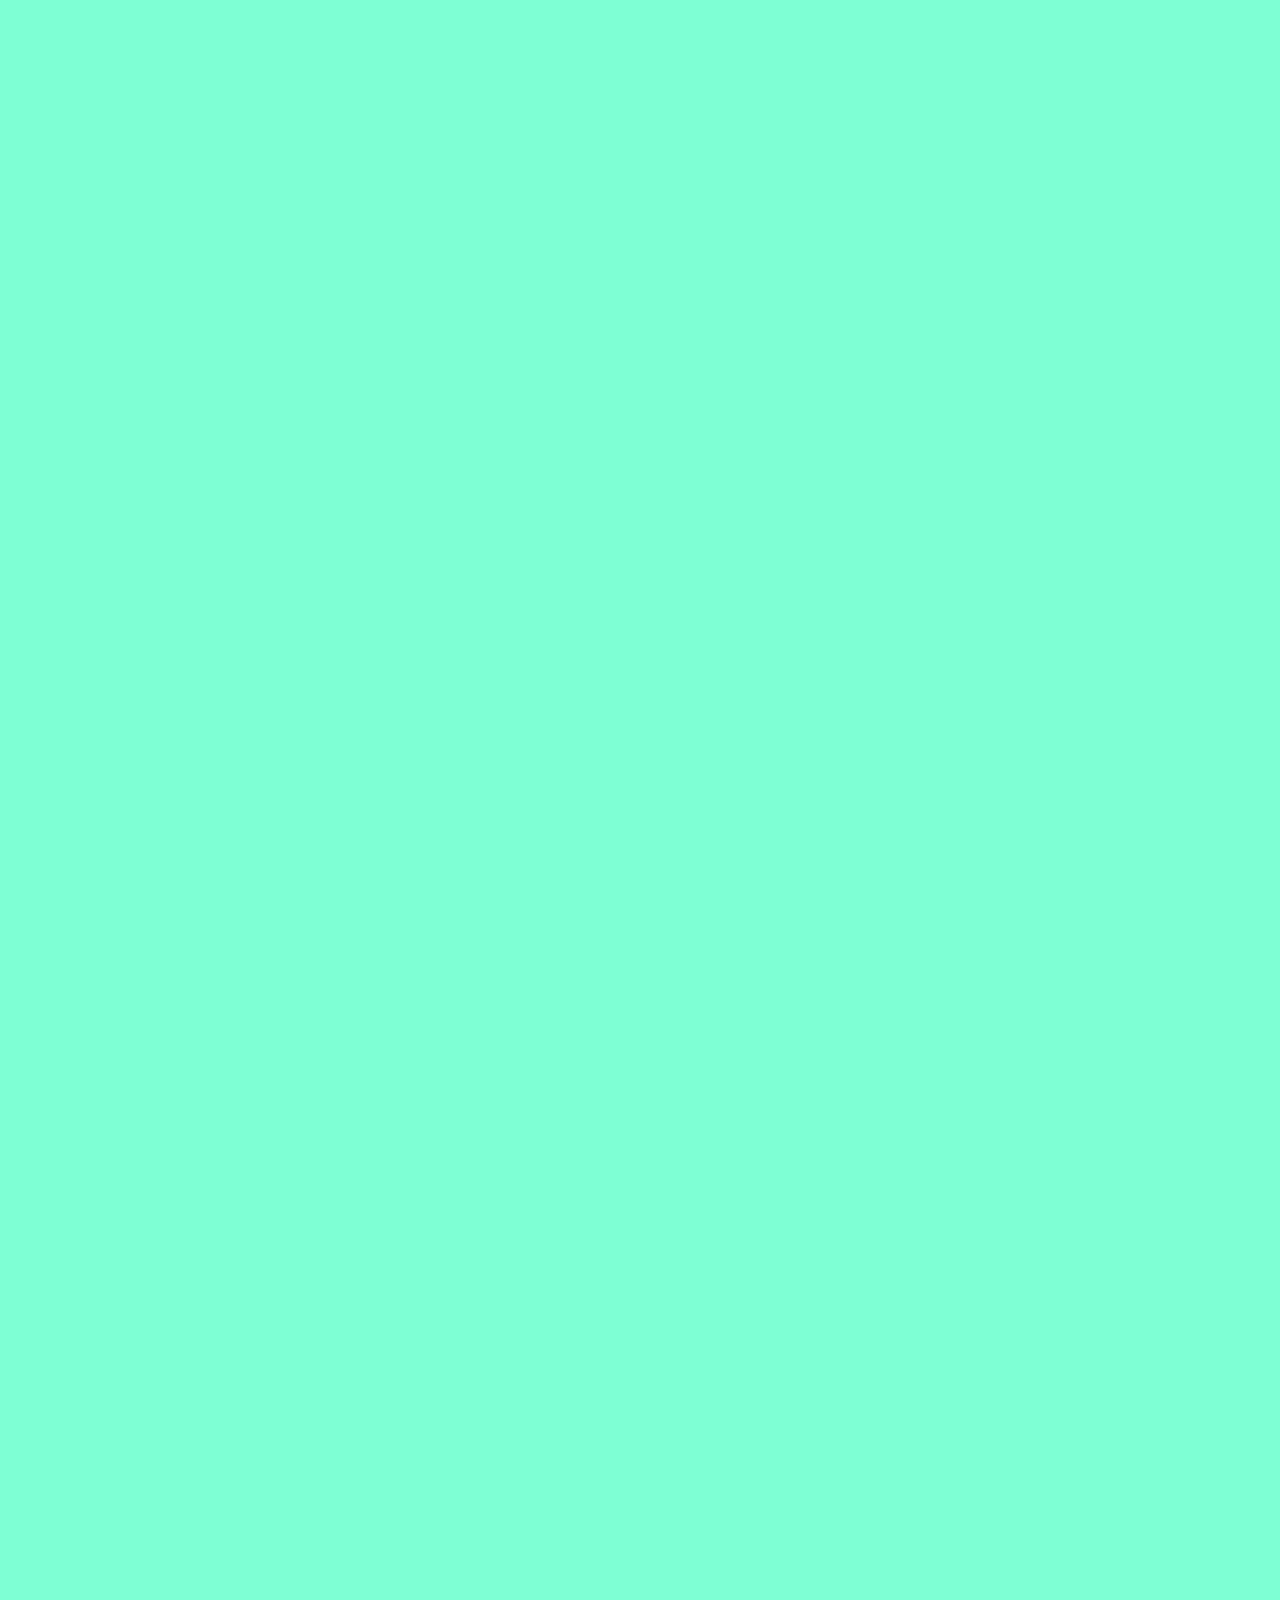
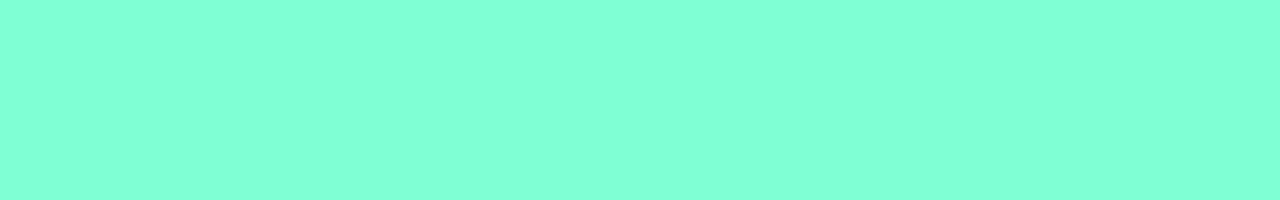
==== index.html @ 27e07834 "Añadido todos los archivos actuales" ====
<!DOCTYPE html>
<html lang="es">

    <head>
        <meta charset="UTF-8">
        <meta name="viewport" content="width=device-width, initial-scale=1.0">
        <link rel="stylesheet" href="CSS/estilos_inicio.css">
        <link rel="stylesheet" href="https://cdnjs.cloudflare.com/ajax/libs/font-awesome/6.6.0/css/all.min.css">
        <title>Proyecto</title>
    </head>

    <body>
        <nav>
            <div class="nav1">

            </div>
            <div class="nav2">

            </div>
            <div class="nav3">

            </div>
        </nav>
        <div class="secciones">
            <div class="seccionesh">
                <div id="seccion_inicio">

                </div>

                <div id="seccion_funciones">

                </div>
            </div>
            
            <div class="seccionesh">
                <div id="seccion_descargas">

                </div>
                
                <div id="seccion_comentarios">
                    
                </div>
            </div>
        </div>
            
    </body>
</html>
---- CSS/estilos_inicio.css ----
* {
    margin: 0;
    font-family: Montserrat;
}

@font-face {
    font-family: Montserrat;
    src: url(font/Montserrat.ttf);
}

body {
    display: flex;
    align-items: center;
    justify-content: center;
   
}

nav {
    height: 15vh;
    width: 100vw;
    background-color: black;
    color: aliceblue;
    display: flex;
    flex-direction: row;
}

.nav1 {
    height: 15vh;
    width: 33vw;
    background-color: cornflowerblue;
}

.nav2 {
    height: 15vh;
    width: 34vw;
}

.nav3 {
    height: 15vh;
    width: 33vw;
    background-color: bisque;
}

.secciones {
    display: flex;
    flex-direction: column;
    height: 200vh;
    width: 200vw;
    background-color: aquamarine;
}

.seccionesh {
    display: flex;
    flex-direction: row;
    height: 100vh;
    width: 200vw;
}
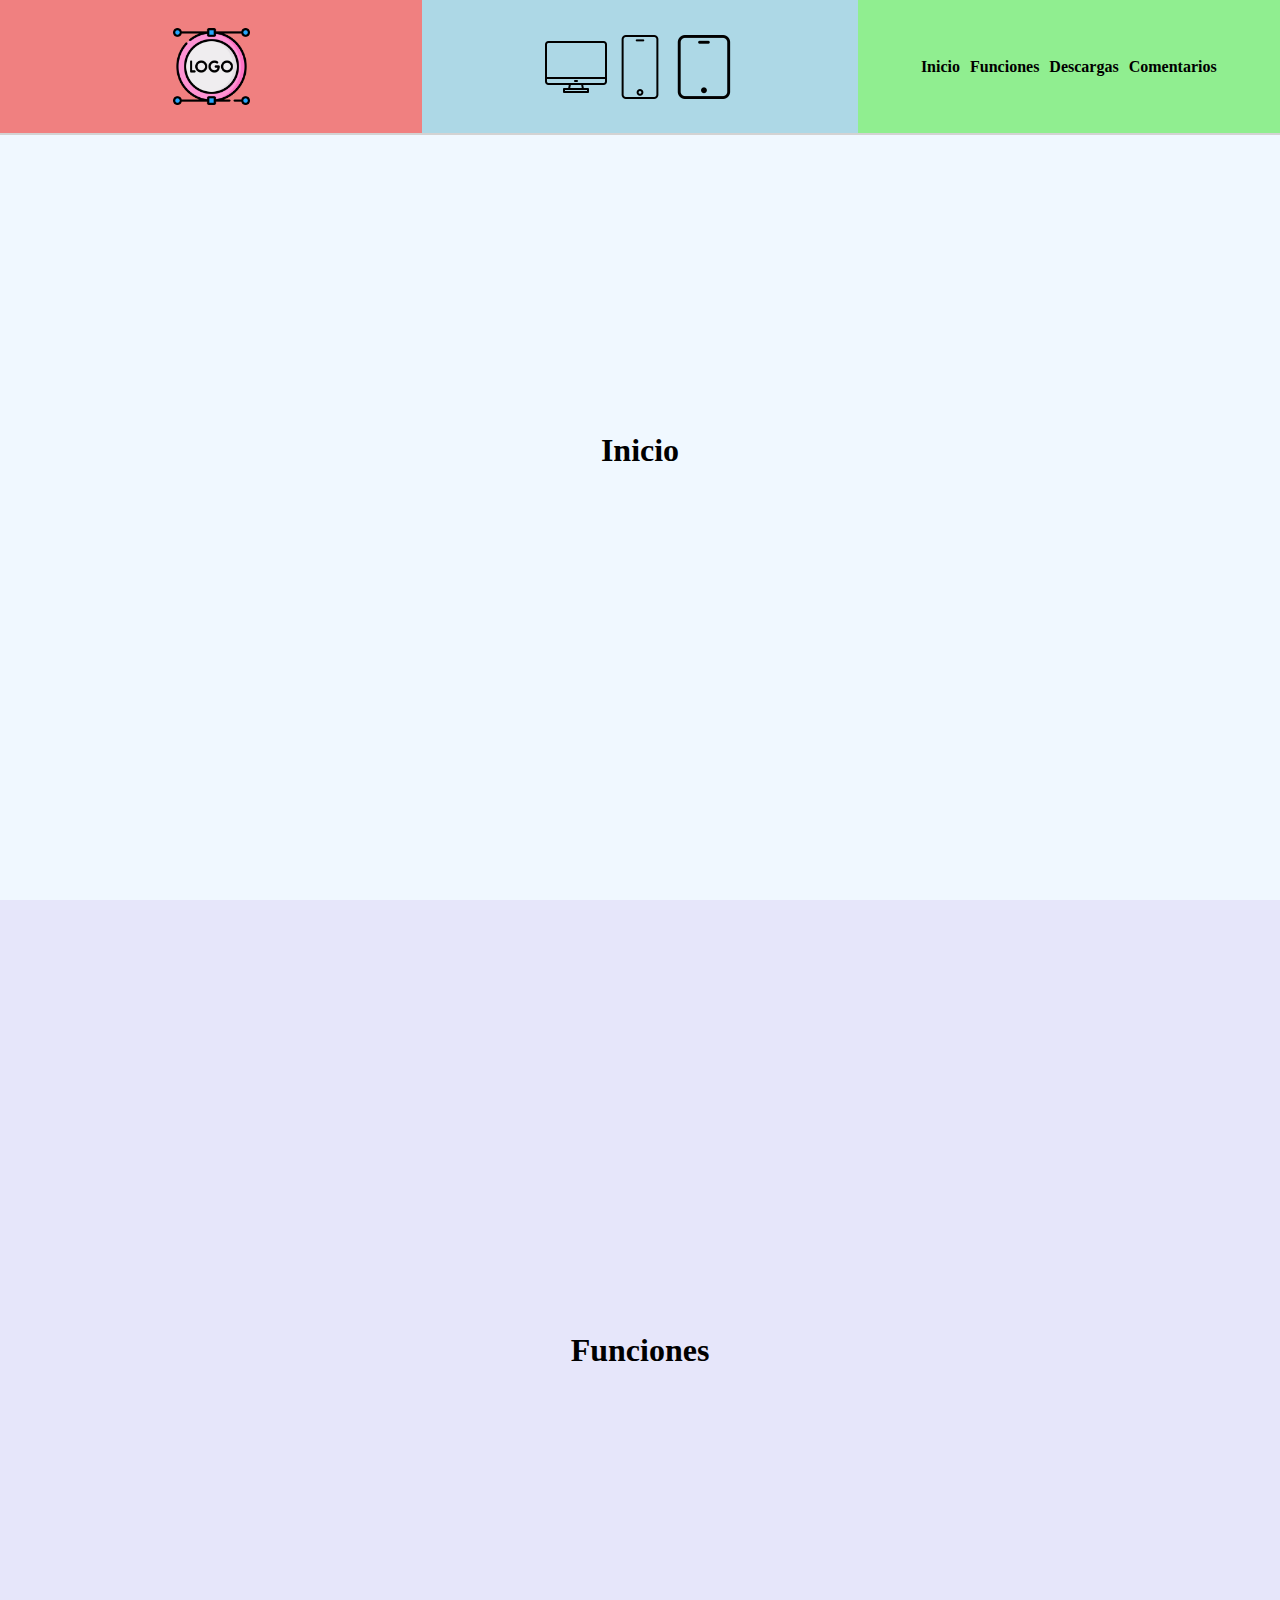
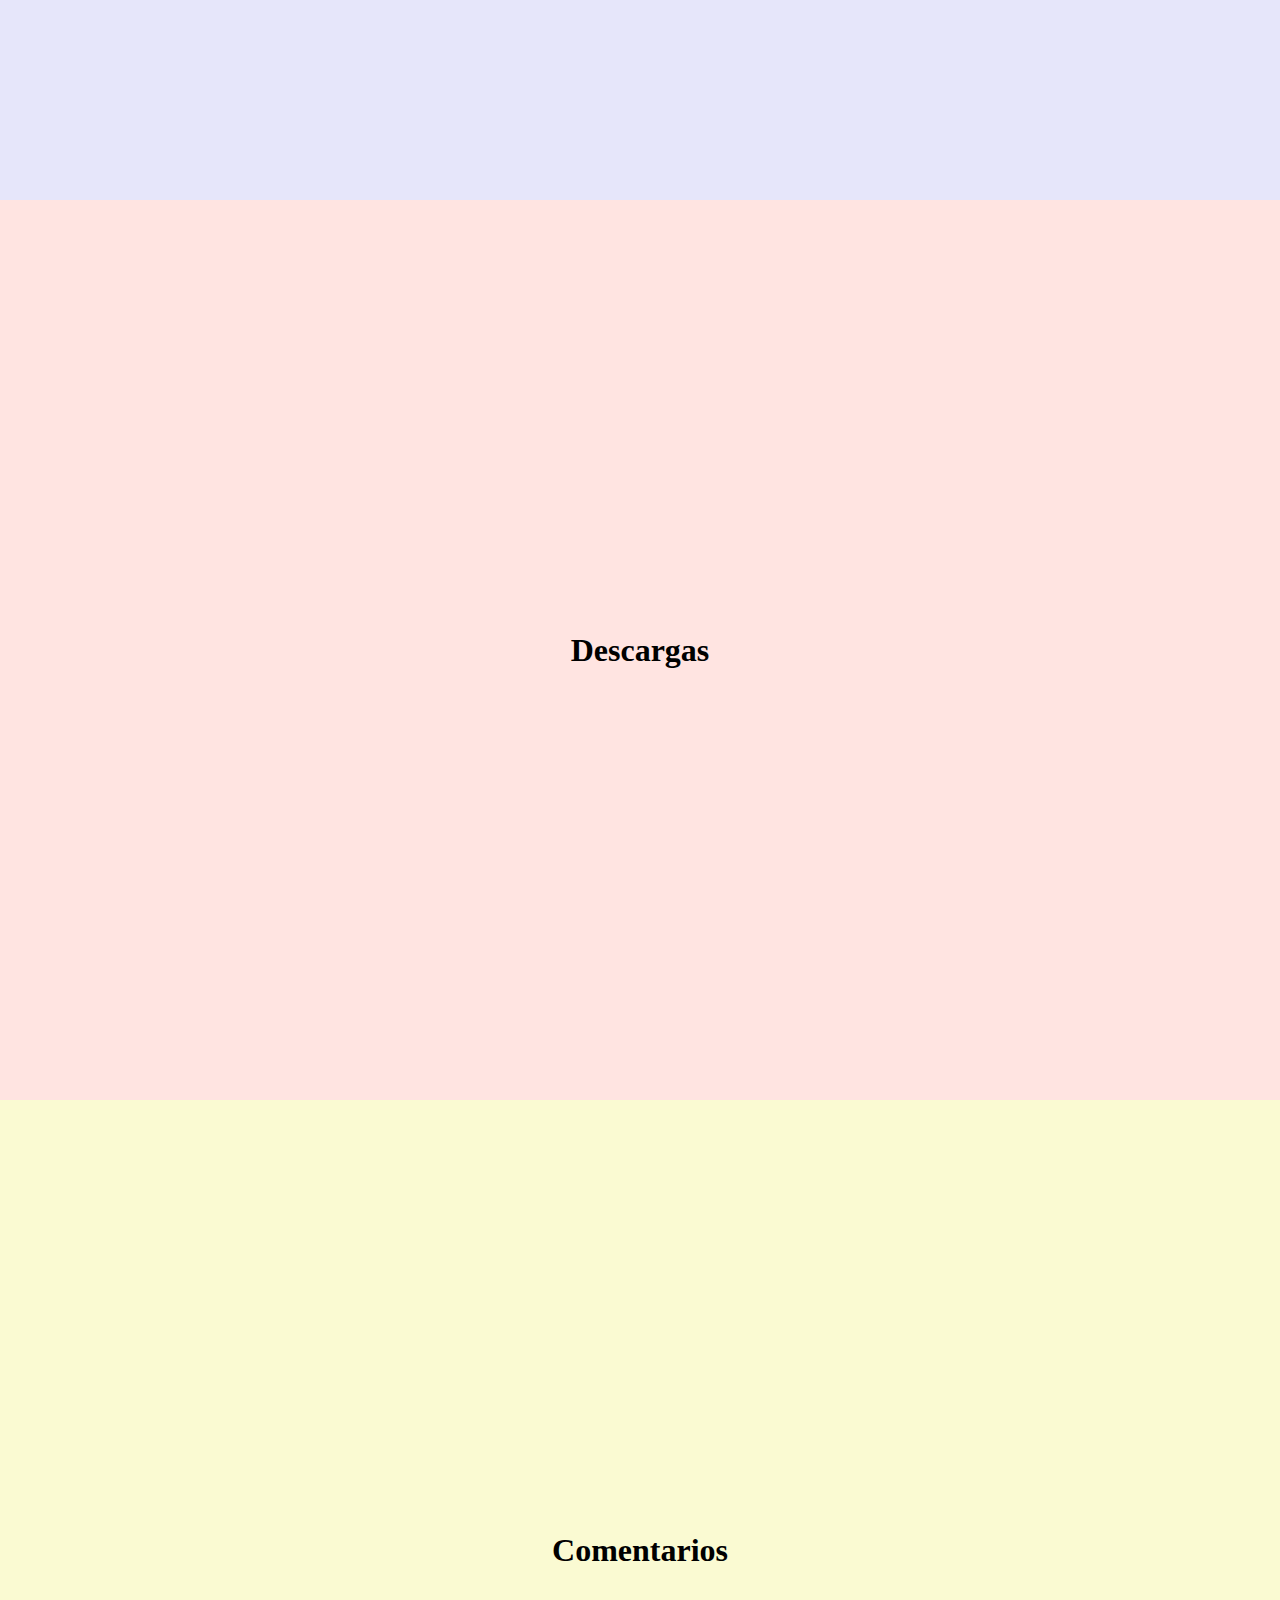
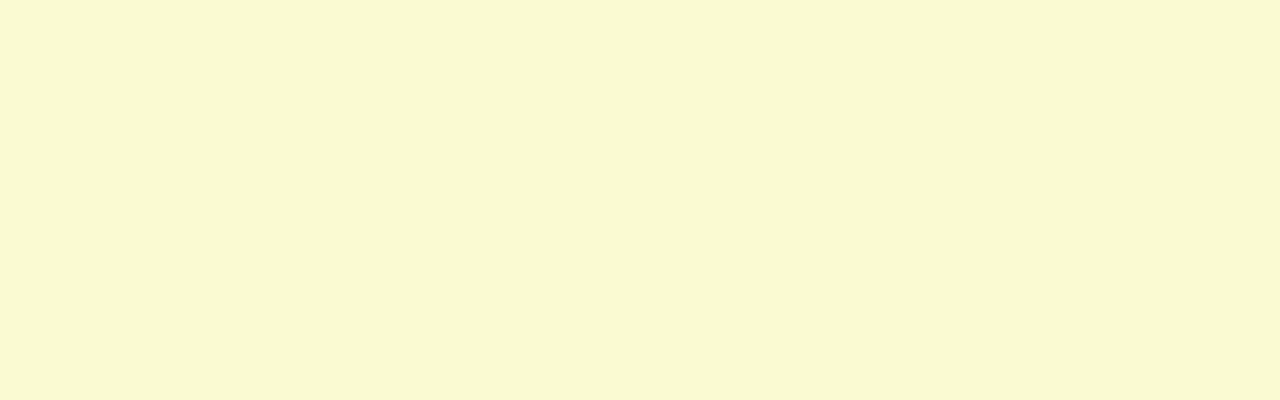
==== commit 8b60d08f: "Hecho primera parte" ====
--- a/index.html
+++ b/index.html
@@ -12,36 +12,38 @@
     <body>
         <nav>
             <div class="nav1">
-
+                <img class="logo" src="Recursos/IMG/logo.png">
             </div>
             <div class="nav2">
-
+                <img class="dispositivo" src="Recursos/IMG/pc.png">
+                <img class="dispositivo" src="Recursos/IMG/celu.png">
+                <img class="dispositivo" src="Recursos/IMG/tablet.png">
             </div>
             <div class="nav3">
-
+                <ul>
+                    <li><a href="#seccion_inicio">Inicio</a></li>
+                    <li><a href="#seccion_funciones">Funciones</a></li>
+                    <li><a href="#seccion_descargas">Descargas</a></li>
+                    <li><a href="#seccion_comentarios">Comentarios</a></li>
+                </ul>
             </div>
         </nav>
-        <div class="secciones">
-            <div class="seccionesh">
-                <div id="seccion_inicio">
 
-                </div>
+            <section id="seccion_inicio">
+                <h1>Inicio</h1>
+            </section>
 
-                <div id="seccion_funciones">
-
-                </div>
-            </div>
+            <section id="seccion_funciones">
+                <h1>Funciones</h1>
+            </section>
             
-            <div class="seccionesh">
-                <div id="seccion_descargas">
-
-                </div>
+            <section id="seccion_descargas">
+                <h1>Descargas</h1>
+            </section>
                 
-                <div id="seccion_comentarios">
-                    
-                </div>
-            </div>
-        </div>
+            <section id="seccion_comentarios">
+                <h1>Comentarios</h1>
+            </section>
             
     </body>
 </html>--- a/CSS/estilos_inicio.css
+++ b/CSS/estilos_inicio.css
@@ -1,6 +1,8 @@
 * {
     margin: 0;
+    padding: 0;
     font-family: Montserrat;
+    box-sizing: border-box;
 }
 
 @font-face {
@@ -10,48 +12,100 @@
 
 body {
     display: flex;
+    flex-direction: column;
     align-items: center;
     justify-content: center;
-   
+    overflow: hidden;
+}
+
+html {
+    scroll-behavior: smooth;
 }
 
 nav {
+    position: fixed;
+    top: 0;
+    left: 0;
+    width: 100vw;
     height: 15vh;
-    width: 100vw;
-    background-color: black;
-    color: aliceblue;
     display: flex;
-    flex-direction: row;
+    z-index: 1000;
+    border-bottom: 2px solid lightgray;
+}
+
+.nav1, .nav2, .nav3 {
+    display: flex;
+    justify-content: center;
+    align-items: center;
 }
 
 .nav1 {
-    height: 15vh;
     width: 33vw;
-    background-color: cornflowerblue;
+    background-color: lightcoral;
+}
+
+.logo {
+    width: 6vw;
+    height:auto;
 }
 
 .nav2 {
-    height: 15vh;
     width: 34vw;
+    background-color: lightblue;
+}
+
+.dispositivo {
+    width: 5vw;
+    height: auto;
 }
 
 .nav3 {
-    height: 15vh;
     width: 33vw;
-    background-color: bisque;
+    background-color: lightgreen;
 }
 
-.secciones {
+.nav3 ul {
+    list-style-type: none;
+    display: flex;
+    flex-direction: row;
+    gap: 10px;
+}
+
+.nav3 li {
+    text-align: center;
+}
+
+.nav3 a {
+    text-decoration: none;
+    color: black;
+    font-weight: bold;
+}
+
+.nav3 a:hover {
+    color: darkgreen;
+}
+
+section {
     display: flex;
     flex-direction: column;
-    height: 200vh;
-    width: 200vw;
-    background-color: aquamarine;
+    justify-content: center;
+    align-items: center;
+    width: 100vw;
+    height: 100vh;
 }
 
-.seccionesh {
-    display: flex;
-    flex-direction: row;
-    height: 100vh;
-    width: 200vw;
+#seccion_inicio{
+    background-color: #f0f8ff;
 }
+
+#seccion_funciones{
+    background-color: #e6e6fa;
+}
+
+#seccion_descargas{
+    background-color: #ffe4e1;
+}
+
+#seccion_comentarios{
+    background-color: #fafad2;
+}
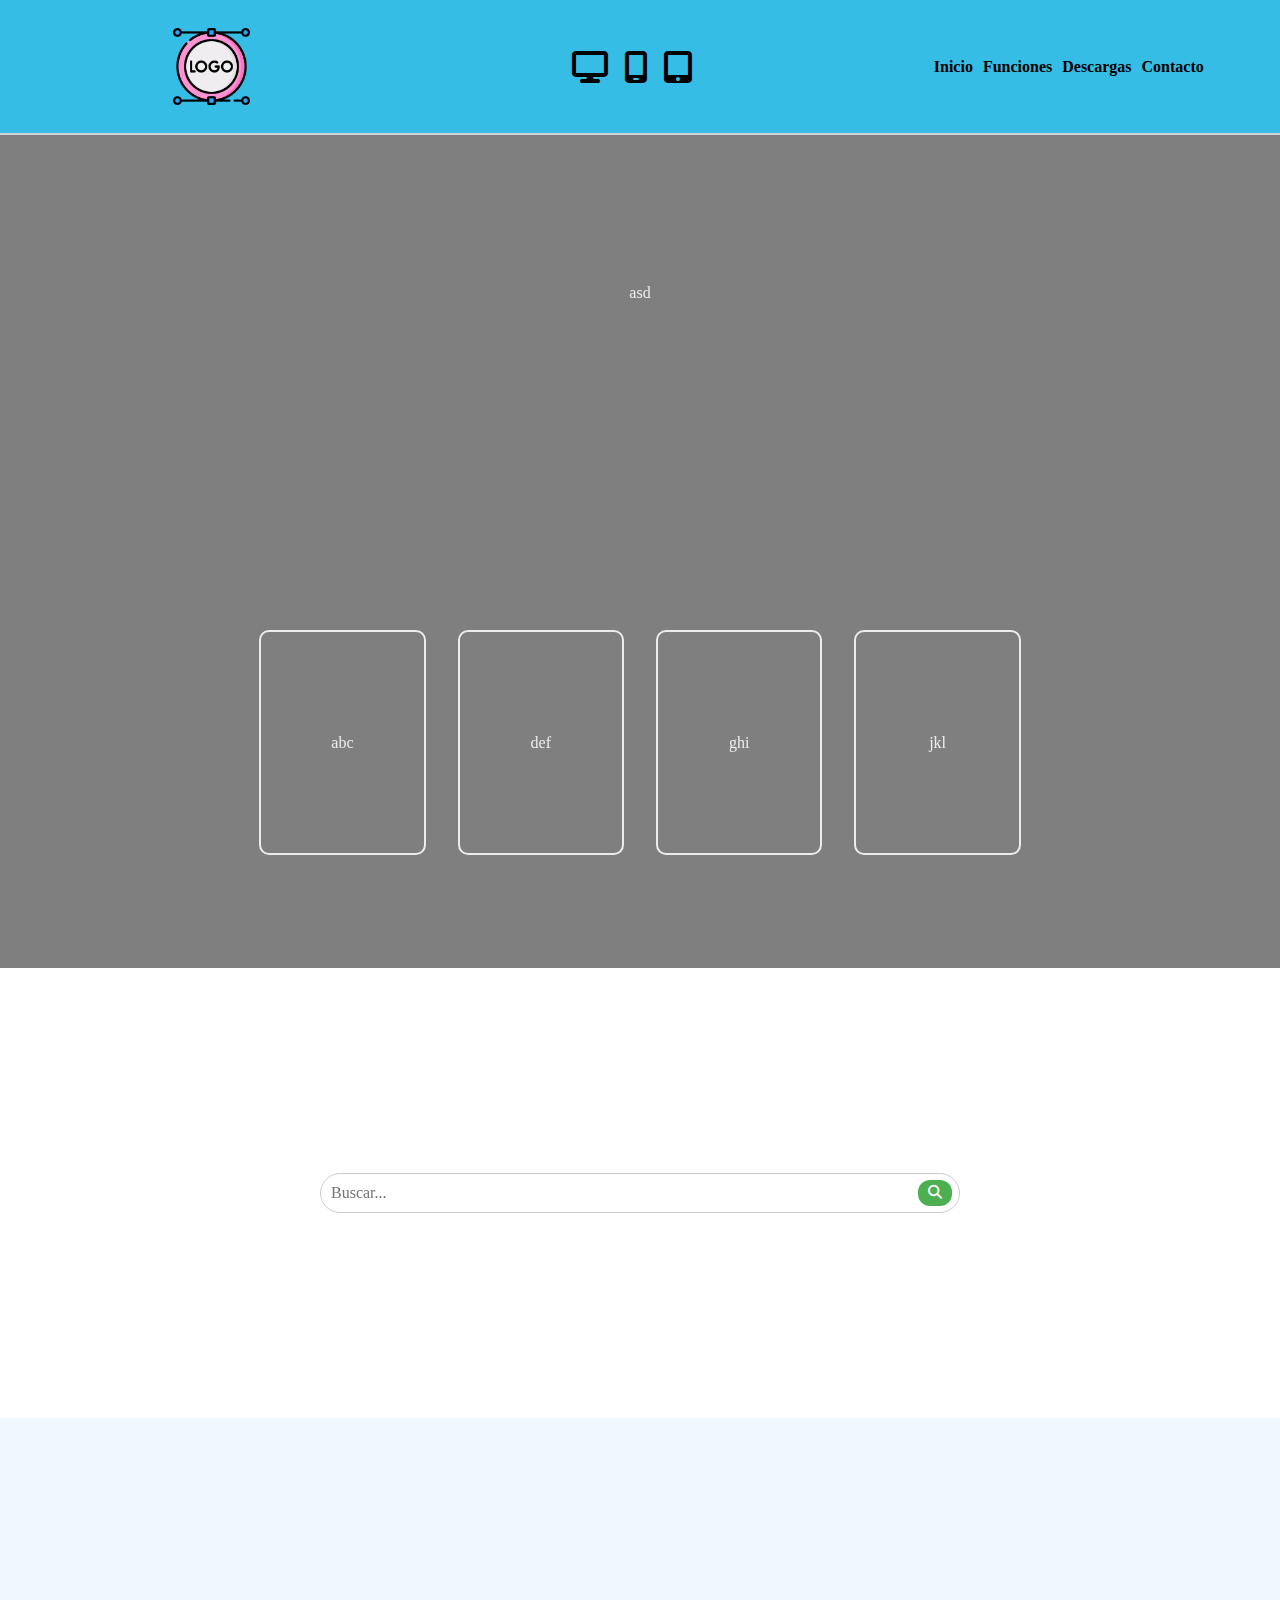
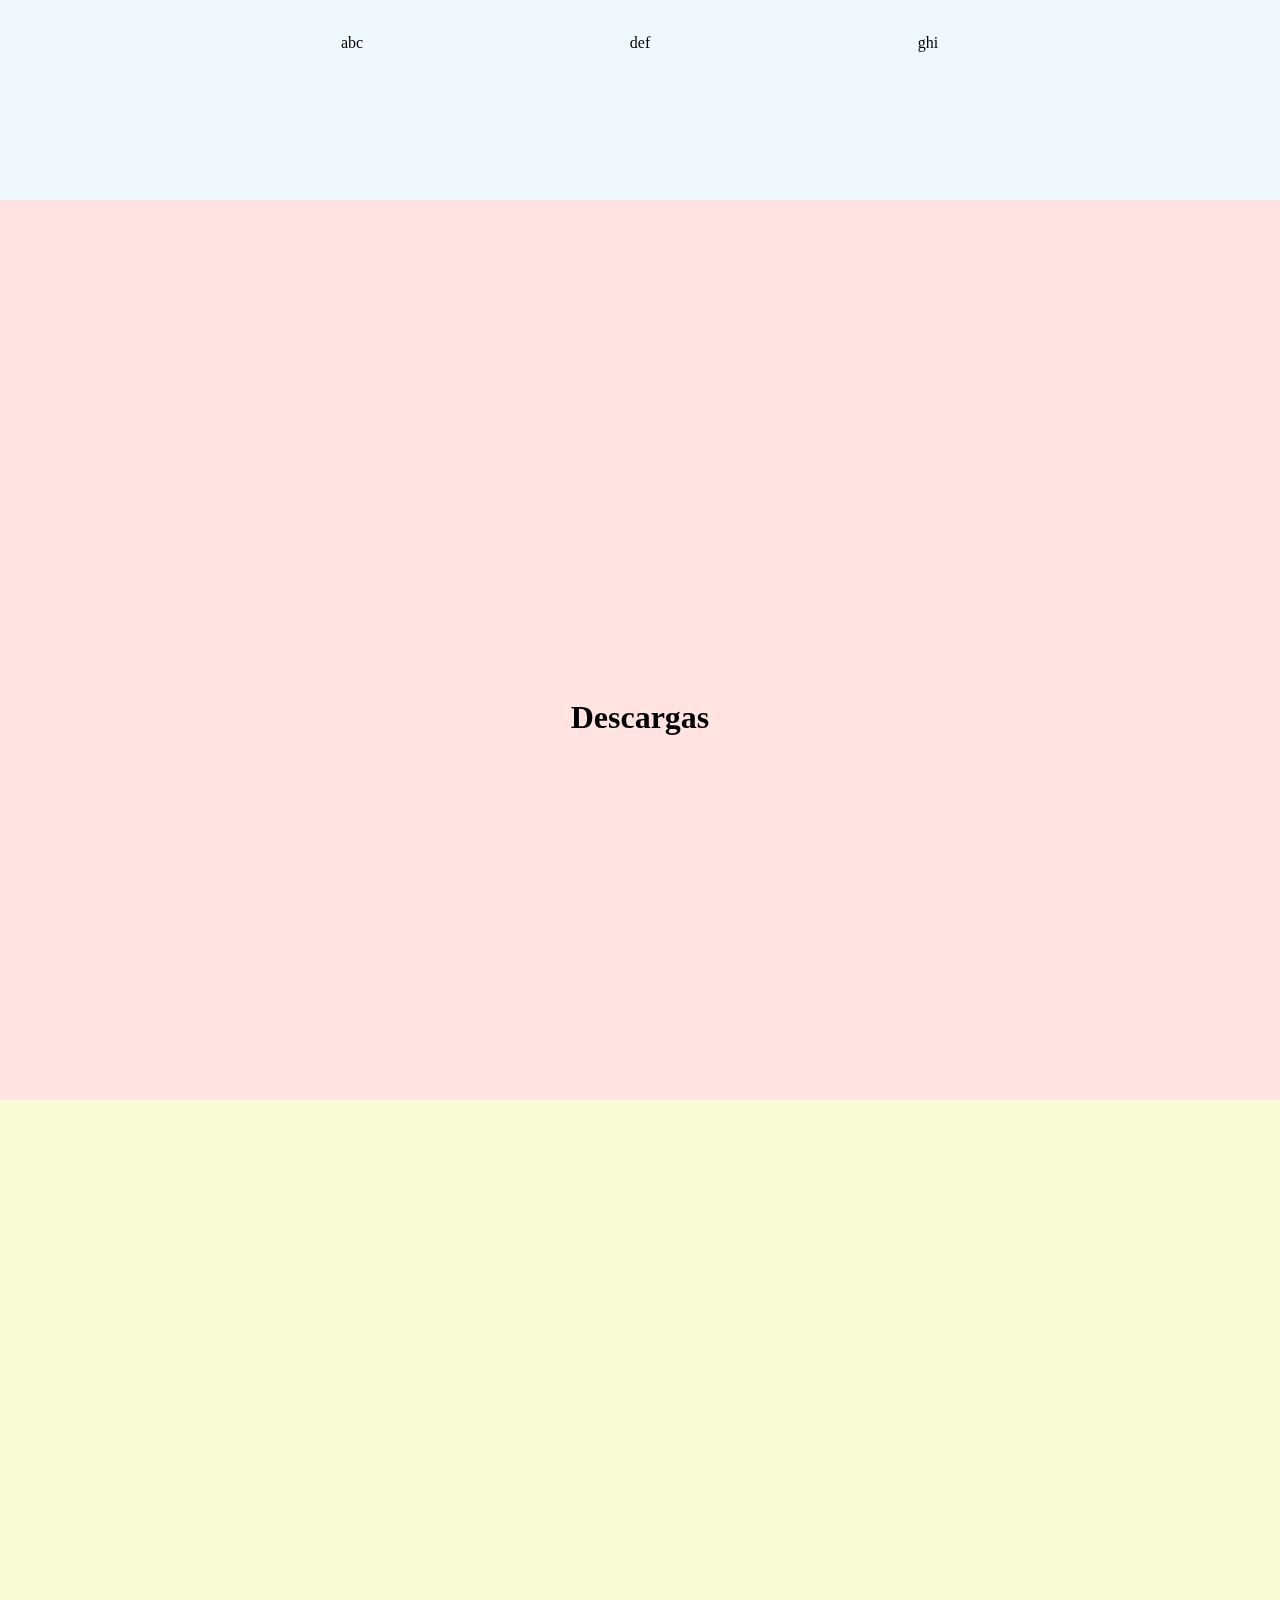
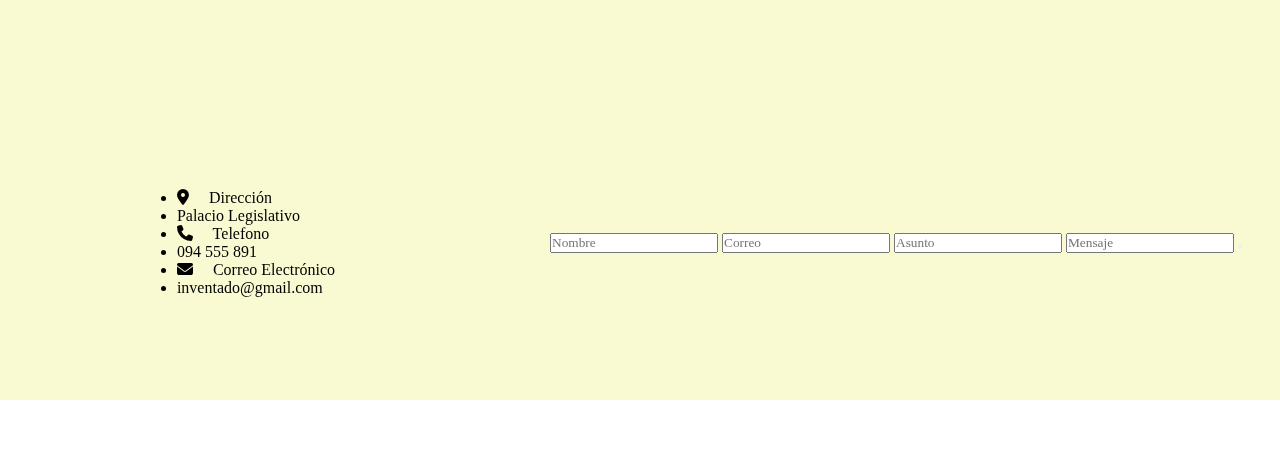
==== commit 7da84fb5: "Hecho hasta la parte 4 (Incompleto)" ====
--- a/index.html
+++ b/index.html
@@ -15,35 +15,107 @@
                 <img class="logo" src="Recursos/IMG/logo.png">
             </div>
             <div class="nav2">
-                <img class="dispositivo" src="Recursos/IMG/pc.png">
-                <img class="dispositivo" src="Recursos/IMG/celu.png">
-                <img class="dispositivo" src="Recursos/IMG/tablet.png">
+                <i class="fa-solid fa-display"></i>
+                <i class="fa-solid fa-mobile-screen"></i>
+                <i class="fa-solid fa-tablet-screen-button"></i>
             </div>
             <div class="nav3">
                 <ul>
                     <li><a href="#seccion_inicio">Inicio</a></li>
                     <li><a href="#seccion_funciones">Funciones</a></li>
                     <li><a href="#seccion_descargas">Descargas</a></li>
-                    <li><a href="#seccion_comentarios">Comentarios</a></li>
+                    <li><a href="#seccion_contacto">Contacto</a></li>
                 </ul>
             </div>
         </nav>
 
-            <section id="seccion_inicio">
-                <h1>Inicio</h1>
-            </section>
+        <section id="seccion_inicio">
+            <div class="videoFondo">
+                <video id="cover" autoplay muted loop>
+                    <source src="Recursos/VIDEOS/12312411_1920_1080_30fps.mp4" type="video/mp4">
+                </video>
+                <!--Script de JS para hacer que el video vaya mas lento -->
+                <script>
+                    let vid = document.getElementById("cover");
+                    
+                    function setPlaySpeed() { 
+                      vid.playbackRate = 0.7;
+                    }
+                    setPlaySpeed()
+                </script>
 
-            <section id="seccion_funciones">
-                <h1>Funciones</h1>
-            </section>
+            </div>
+            <div class="contenidoInicio">
+                <div class="contenidoSup">asd</div>
+                <div class="contenidoInf">
+                    <div class="divisionesContenido">abc</div>
+                    <div class="divisionesContenido">def</div>
+                    <div class="divisionesContenido">ghi</div>
+                    <div class="divisionesContenido">jkl</div>
+                </div>
+            </div>
+        </section>
+
+        <section id="seccion_funciones">
+            <div class="contenidoFunciones">
+                <div class="contenidoSupFun">
+                    <input type="text" placeholder="Buscar...">
+                    <button><i class="fa-solid fa-magnifying-glass"></i></button>
+                </div>
+                <div class="contenidoInfFun">
+                    <div class="divisionesContenidoFun">abc</div>
+                    <div class="divisionesContenidoFun">def</div>
+                    <div class="divisionesContenidoFun">ghi</div>
+                </div>
+            </div>
+        </section>
             
-            <section id="seccion_descargas">
-                <h1>Descargas</h1>
-            </section>
+        <section id="seccion_descargas">
+            <h1>Descargas</h1>
+        </section>
                 
-            <section id="seccion_comentarios">
-                <h1>Comentarios</h1>
-            </section>
+        <section id="seccion_contacto">
+            <div class="contenidoContacto">
+                <div class="mapaGoogle">
+                    <iframe id="mapa" src="https://www.google.com/maps/embed?pb=!1m18!1m12!1m3!1d15567.445982936375!2d-56.19700983649867!3d-34.89007446336608!2m3!1f0!2f0!3f0!3m2!1i1024!2i768!4f13.1!3m3!1m2!1s0x959f803bdb8919a1%3A0x2e117452a699c880!2sPalacio%20Legislativo!5e0!3m2!1sen!2suy!4v1730642348799!5m2!1sen!2suy" style="border:0;" allowfullscreen="" loading="lazy" referrerpolicy="no-referrer-when-downgrade"></iframe>
+                </div>
+                <div class="columnaDatos">
+                    <div class="datosContacto">
+                        <ul class="listaContacto">
+                            <li class="liTitulo">
+                                <i class="fa-solid fa-location-dot"> </i> &nbsp; &nbsp; Dirección
+                            </li>
+                            <li class="liTexto"> Palacio Legislativo </li>
+
+                            <li class="liTitulo">
+                                <i class="fa-solid fa-phone"> </i> &nbsp; &nbsp; Telefono
+                            </li>
+                            <li class="liTexto"> 094 555 891 </li>
+
+                            <li class="liCorreo">
+                                <i class="fa-solid fa-envelope"> </i> &nbsp; &nbsp; Correo Electrónico
+                            </li>
+                            <li class="liTexto"> inventado@gmail.com </li>
+                        </ul>
+                    </div>
+                    <div class="formulario">
+                        <div id="formulario_2">
+                            <span class="formularioContacto">
+                                <input type="text" id="nombre" name="nombre" placeholder="Nombre" required>
+
+            	                <input type="text" id="correo" name="correo" placeholder="Correo" required>
+                            </span>
+
+            	            <input type="text" id="asunto" name="asunto" placeholder="Asunto" required>
+
+            	            <input type="text" id="mensaje" name="mensaje" placeholder="Mensaje" required>
+
+                            <button type="submit"></button>
+                        </div>
+                    </div>
+                </div>
+            </div>
+        </section>
             
     </body>
 </html>--- a/CSS/estilos_inicio.css
+++ b/CSS/estilos_inicio.css
@@ -7,7 +7,7 @@
 
 @font-face {
     font-family: Montserrat;
-    src: url(font/Montserrat.ttf);
+    src: url(../Recursos/FUENTES/Montserrat-Regular.ttf);
 }
 
 body {
@@ -29,7 +29,7 @@
     width: 100vw;
     height: 15vh;
     display: flex;
-    z-index: 1000;
+    z-index: 10;
     border-bottom: 2px solid lightgray;
 }
 
@@ -37,11 +37,11 @@
     display: flex;
     justify-content: center;
     align-items: center;
+    background-color: rgb(54, 189, 230);
 }
 
 .nav1 {
     width: 33vw;
-    background-color: lightcoral;
 }
 
 .logo {
@@ -51,17 +51,15 @@
 
 .nav2 {
     width: 34vw;
-    background-color: lightblue;
-}
-
-.dispositivo {
-    width: 5vw;
-    height: auto;
+}
+
+.fa-display, .fa-mobile-screen, .fa-tablet-screen-button {
+    font-size: 2rem;
+    margin-right: 1rem;
 }
 
 .nav3 {
     width: 33vw;
-    background-color: lightgreen;
 }
 
 .nav3 ul {
@@ -77,7 +75,7 @@
 
 .nav3 a {
     text-decoration: none;
-    color: black;
+    color: rgb(0, 0, 0);
     font-weight: bold;
 }
 
@@ -85,6 +83,116 @@
     color: darkgreen;
 }
 
+.videoFondo {
+    position: fixed;
+    width: 100vw;
+    height: 100vh;
+    object-fit: cover;
+    z-index: -1;
+}
+
+.contenidoInicio{
+    display: flex;
+    flex-direction: column;
+    justify-content: center;
+    align-items: center;
+    position: absolute;
+    background-color: rgba(0, 0, 0, 0.5);
+    color: rgb(236, 236, 236);
+    width: 100vw;
+    height: 100vh;
+    z-index: 1;
+}
+
+.contenidoSup, .contenidoInf {
+    display: flex;
+    justify-content: center;
+    align-items: center;
+    width: 100vw;
+    height: 50vh;
+}
+
+.contenidoSup {
+    flex-direction: column;
+}
+
+.contenidoInf {
+    flex-direction: row;
+}
+
+.divisionesContenido {
+    display: flex;
+    justify-content: center;
+    align-items: center;
+    width: 13vw;
+    height: 25vh;
+    margin: 1rem;
+    border: 2px;
+    border-radius: 10px;
+    border-style: solid;
+}
+
+.contenidoSupFun, .contenidoInfFun {
+    display: flex;
+    justify-content: center;
+    align-items: center;
+    width: 100vw;
+    height: 50vh;
+}
+
+.contenidoSupFun {
+    display: flex;
+    justify-content: center;
+    align-items: center;
+    flex-direction: column;
+    background-image: url('../Recursos/IMG/fondoFunciones.jpg');
+    background-size: cover;
+    background-position: center;
+    background-repeat: no-repeat;
+    color: #fafad2;
+}
+
+.contenidoSupFun input[type="text"] {
+    width: 50%;
+    padding: 10px 40px 10px 10px;
+    border: 1px solid #ccc;
+    border-radius: 20px;
+    font-size: 16px;
+    outline: none;
+}
+
+.contenidoSupFun button {
+    position: absolute;
+    right: 25.6vw;
+    padding: 5px 10px;
+    border: none;
+    background-color: #4CAF50;
+    color: white;
+    font-size: 14px;
+    border-radius: 12px;
+    cursor: pointer;
+}
+
+.contenidoSupFun button:hover {
+    background-color: #45a049;
+}
+
+.contenidoInfFun {
+    background-color: aliceblue;
+    display: flex;
+    justify-content: center;
+    align-items: center;
+}
+
+.divisionesContenidoFun {
+    display: flex;
+    justify-content: center;
+    align-items: center;
+    width: 20vw;
+    height: 25vh;
+    margin: 1rem;
+}
+
 section {
     display: flex;
     flex-direction: column;
@@ -92,20 +200,44 @@
     align-items: center;
     width: 100vw;
     height: 100vh;
-}
-
-#seccion_inicio{
-    background-color: #f0f8ff;
-}
-
-#seccion_funciones{
-    background-color: #e6e6fa;
-}
-
-#seccion_descargas{
+    padding-top: 15vh;
+}
+
+#seccion_descargas {
     background-color: #ffe4e1;
 }
 
-#seccion_comentarios{
+.mapaGoogle, .columnaDatos {
+    display: flex;
+    justify-content: center;
+    align-items: center;
+    width: 100vw;
+    height: 50vh;
+}
+
+#mapa {
+    width: 100vw;
+    height: 50vh;
+}
+
+.datosContacto {
+    display: flex;
+    flex-direction: row;
+    justify-content: center;
+    align-items: center;
+    width: 40vw;
+    height: 50vh;
+}
+
+.formulario {
+    display: flex;
+    flex-direction: row;
+    justify-content: center;
+    align-items: center;
+    width: 60vw;
+    height: 50vh;
+}
+
+#seccion_contacto {
     background-color: #fafad2;
 }
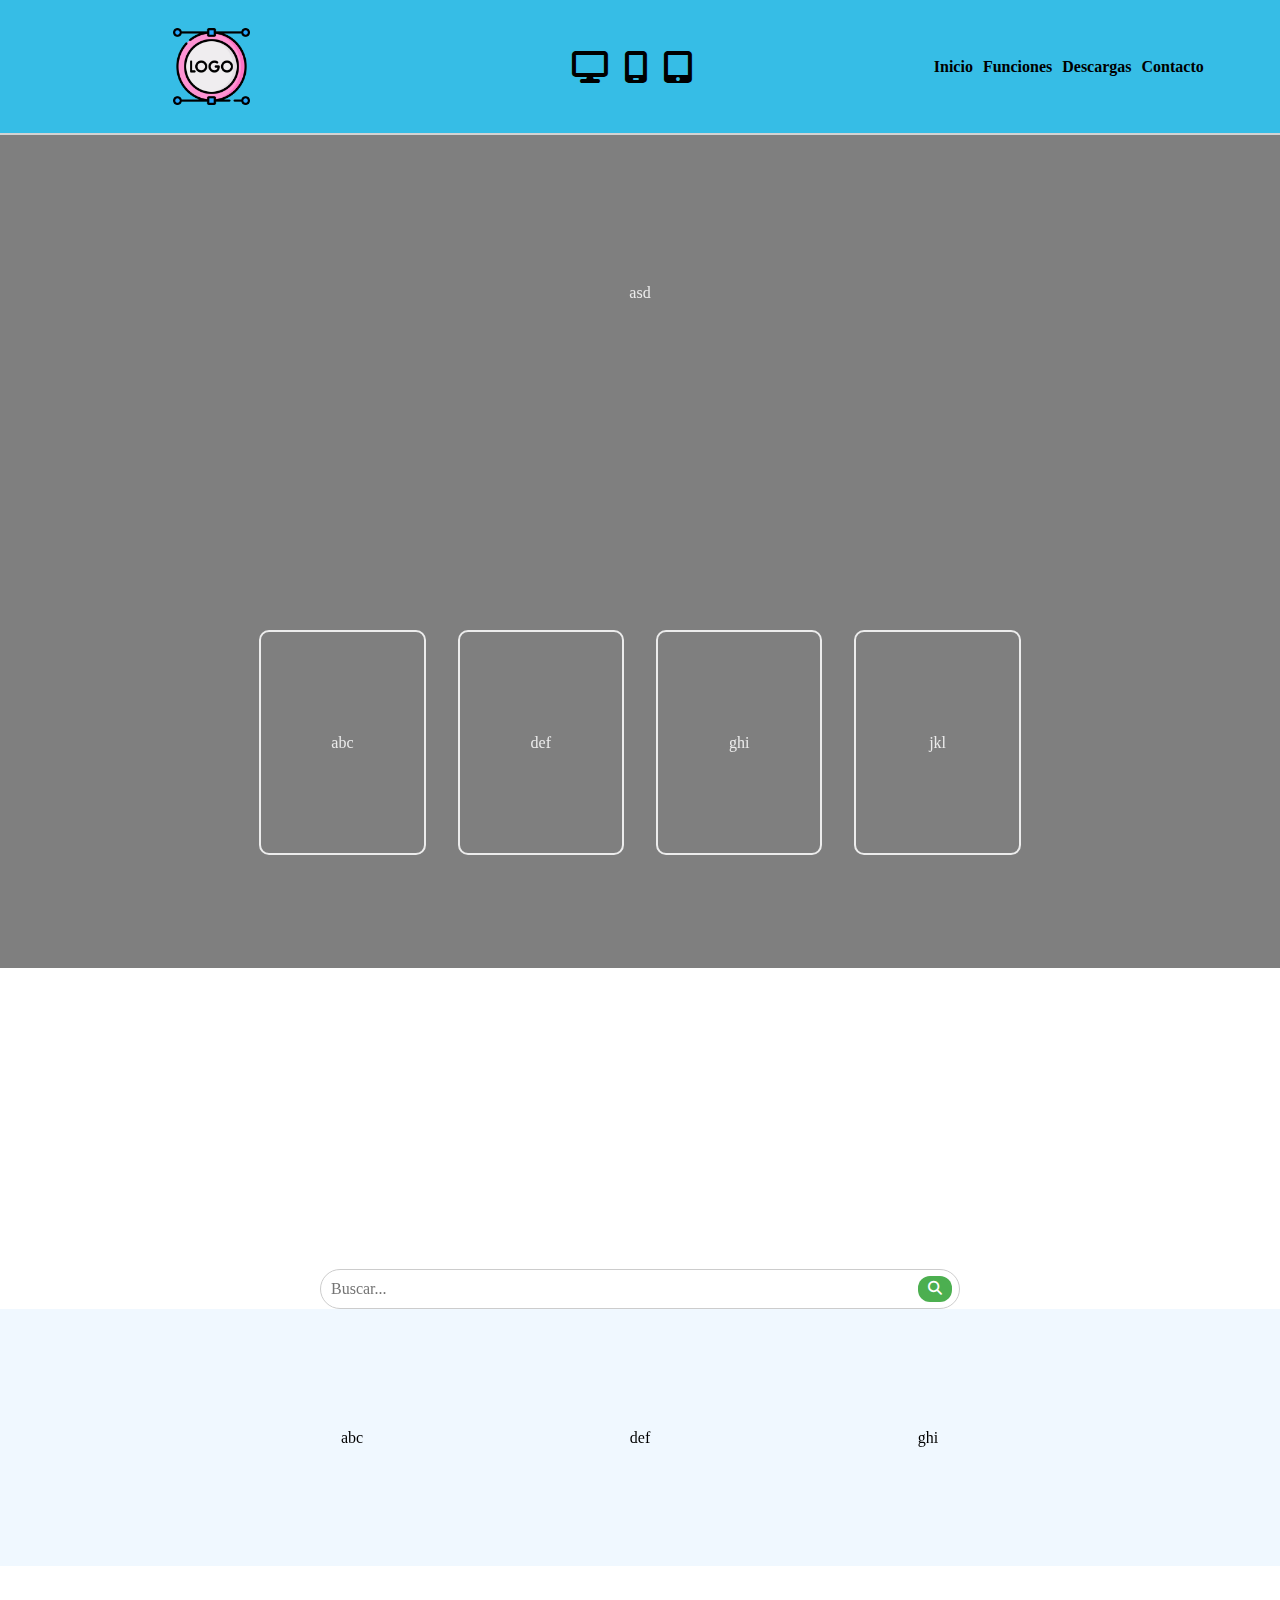
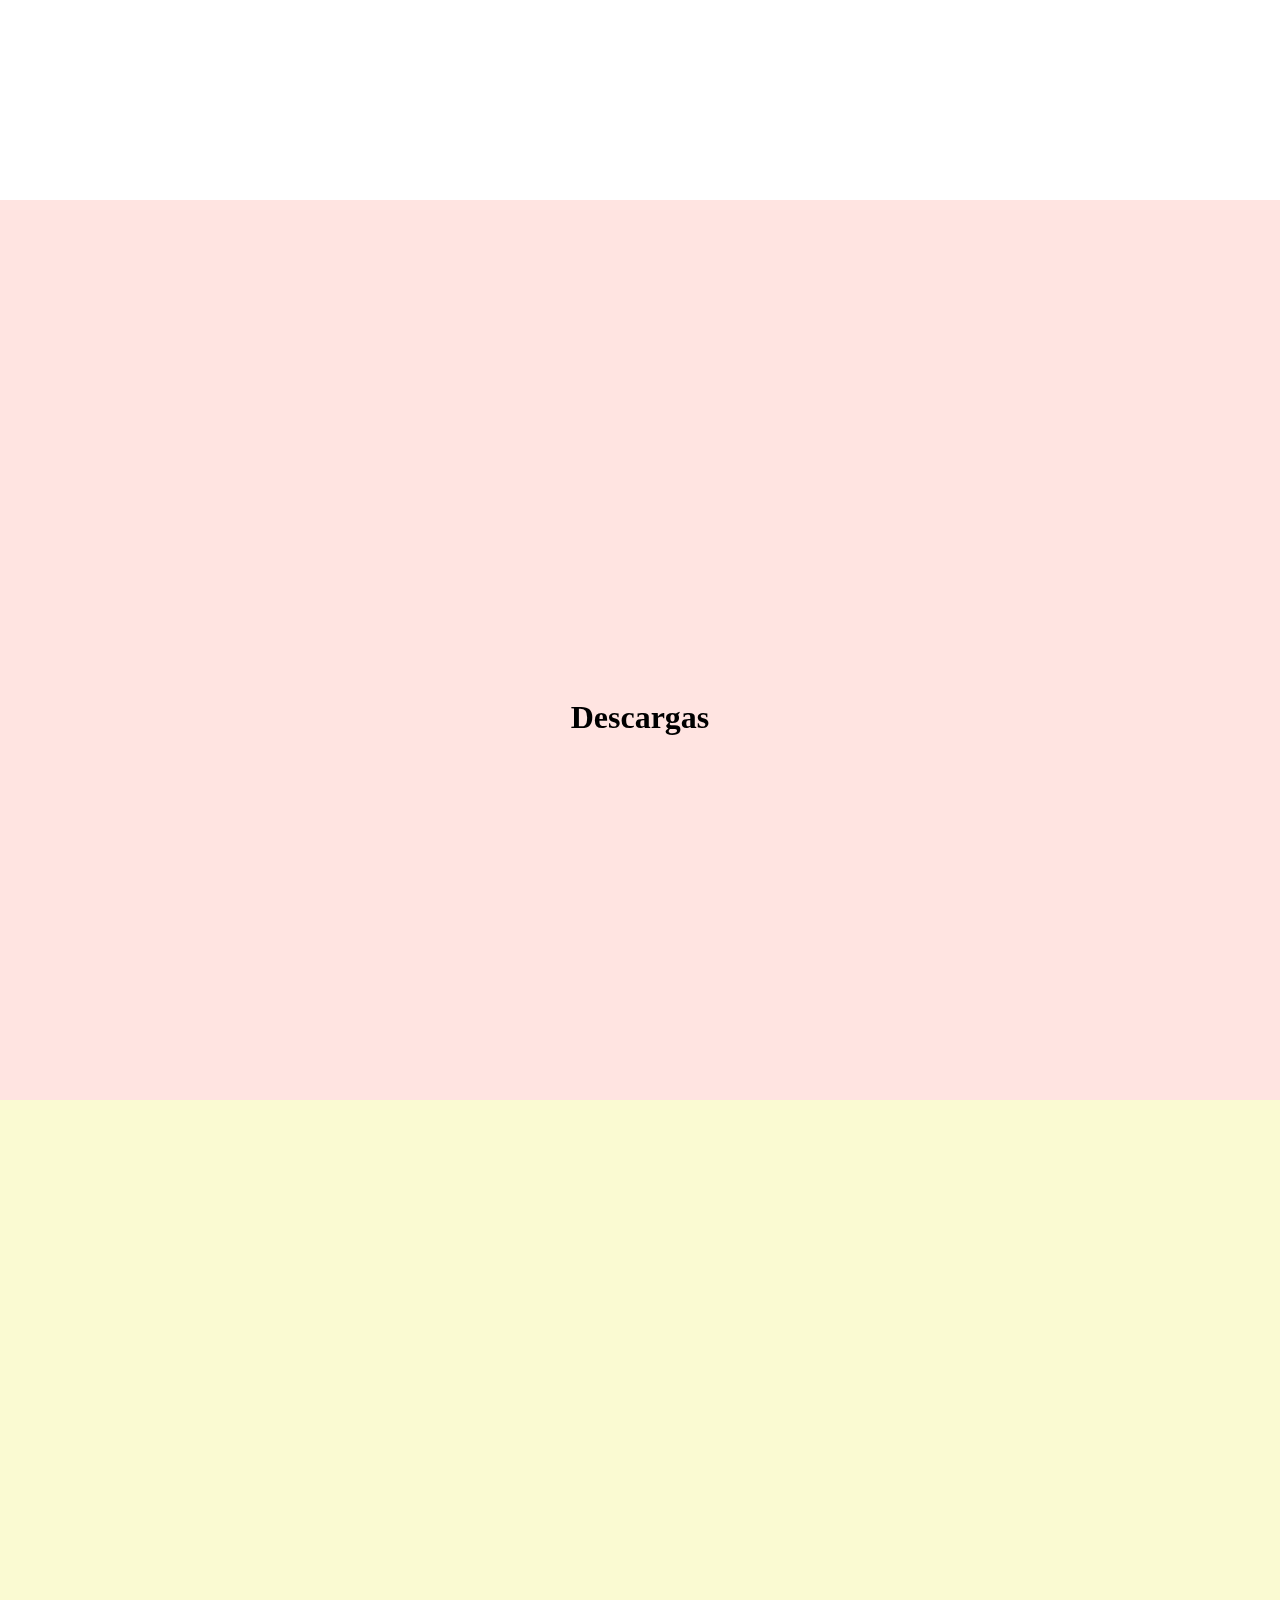
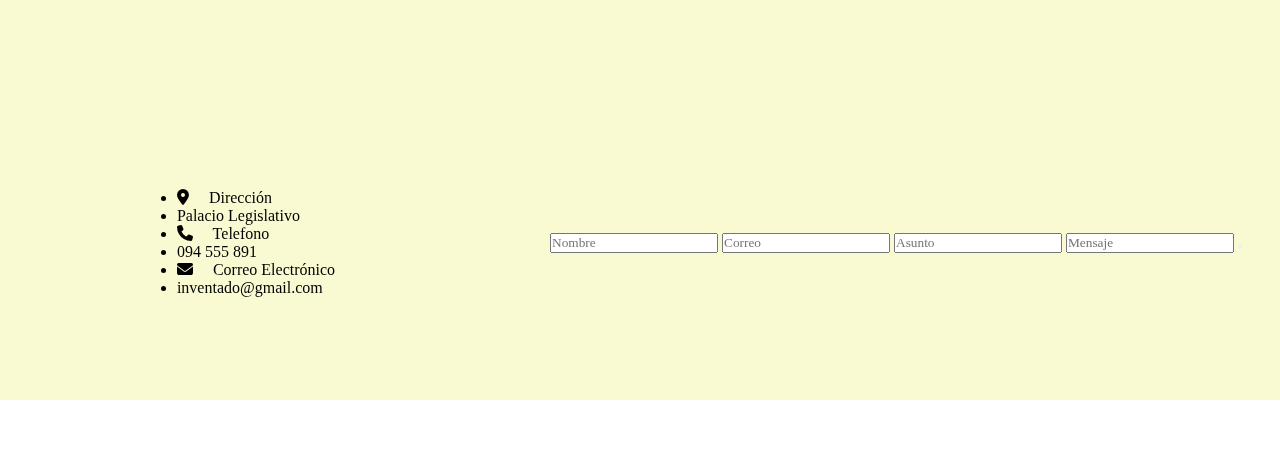
==== commit 7491f3ab: "..." ====
--- a/index.html
+++ b/index.html
@@ -32,7 +32,7 @@
         <section id="seccion_inicio">
             <div class="videoFondo">
                 <video id="cover" autoplay muted loop>
-                    <source src="Recursos/VIDEOS/12312411_1920_1080_30fps.mp4" type="video/mp4">
+                    <source src="Recursos/VIDEOS/debate.mp4" type="video/mp4">
                 </video>
                 <!--Script de JS para hacer que el video vaya mas lento -->
                 <script>
--- a/CSS/estilos_inicio.css
+++ b/CSS/estilos_inicio.css
@@ -53,7 +53,7 @@
     width: 34vw;
 }
 
-.fa-display, .fa-mobile-screen, .fa-tablet-screen-button {
+.fa-display, .fa-mobile-screen, .fa-tablet-screen-button { /*pantalla movil*/
     font-size: 2rem;
     margin-right: 1rem;
 }
@@ -62,24 +62,24 @@
     width: 33vw;
 }
 
-.nav3 ul {
+.nav3 ul { /*toda la lista no ordenada*/
     list-style-type: none;
     display: flex;
     flex-direction: row;
     gap: 10px;
 }
 
-.nav3 li {
+.nav3 li { /*cada item de la lista*/
     text-align: center;
 }
 
-.nav3 a {
+.nav3 a { /*texto*/
     text-decoration: none;
     color: rgb(0, 0, 0);
     font-weight: bold;
 }
 
-.nav3 a:hover {
+.nav3 a:hover { /*al pasar el mouse*/
     color: darkgreen;
 }
 
@@ -91,7 +91,7 @@
     z-index: -1;
 }
 
-.contenidoInicio{
+.contenidoInicio{ /*lo que hay sobre el video*/
     display: flex;
     flex-direction: column;
     justify-content: center;
@@ -104,7 +104,7 @@
     z-index: 1;
 }
 
-.contenidoSup, .contenidoInf {
+.contenidoSup, .contenidoInf { /**/
     display: flex;
     justify-content: center;
     align-items: center;
@@ -132,15 +132,15 @@
     border-style: solid;
 }
 
-.contenidoSupFun, .contenidoInfFun {
-    display: flex;
-    justify-content: center;
-    align-items: center;
-    width: 100vw;
-    height: 50vh;
-}
-
-.contenidoSupFun {
+.contenidoSupFun, .contenidoInfFun { /*al presionar funciones*/
+    display: flex;
+    justify-content: center;
+    align-items: center;
+    width: 100vw;
+    height: 50hw;
+}
+
+.contenidoSupFun { /*funciones*/
     display: flex;
     justify-content: center;
     align-items: center;
@@ -152,7 +152,7 @@
     color: #fafad2;
 }
 
-.contenidoSupFun input[type="text"] {
+.contenidoSupFun input[type="text"] { /*ingreso de las funciones*/
     width: 50%;
     padding: 10px 40px 10px 10px;
     border: 1px solid #ccc;
@@ -161,7 +161,7 @@
     outline: none;
 }
 
-.contenidoSupFun button {
+.contenidoSupFun button { /*boton funciones*/
     position: absolute;
     right: 25.6vw;
     padding: 5px 10px;
@@ -173,18 +173,18 @@
     cursor: pointer;
 }
 
-.contenidoSupFun button:hover {
+.contenidoSupFun button:hover { /*cursor sobre el boton*/
     background-color: #45a049;
 }
 
-.contenidoInfFun {
+.contenidoInfFun { /*funciones*/
     background-color: aliceblue;
     display: flex;
     justify-content: center;
     align-items: center;
 }
 
-.divisionesContenidoFun {
+.divisionesContenidoFun { /*funciones*/
     display: flex;
     justify-content: center;
     align-items: center;
@@ -203,11 +203,11 @@
     padding-top: 15vh;
 }
 
-#seccion_descargas {
+#seccion_descargas { /*descargas*/
     background-color: #ffe4e1;
 }
 
-.mapaGoogle, .columnaDatos {
+.mapaGoogle, .columnaDatos { /*contacto*/
     display: flex;
     justify-content: center;
     align-items: center;
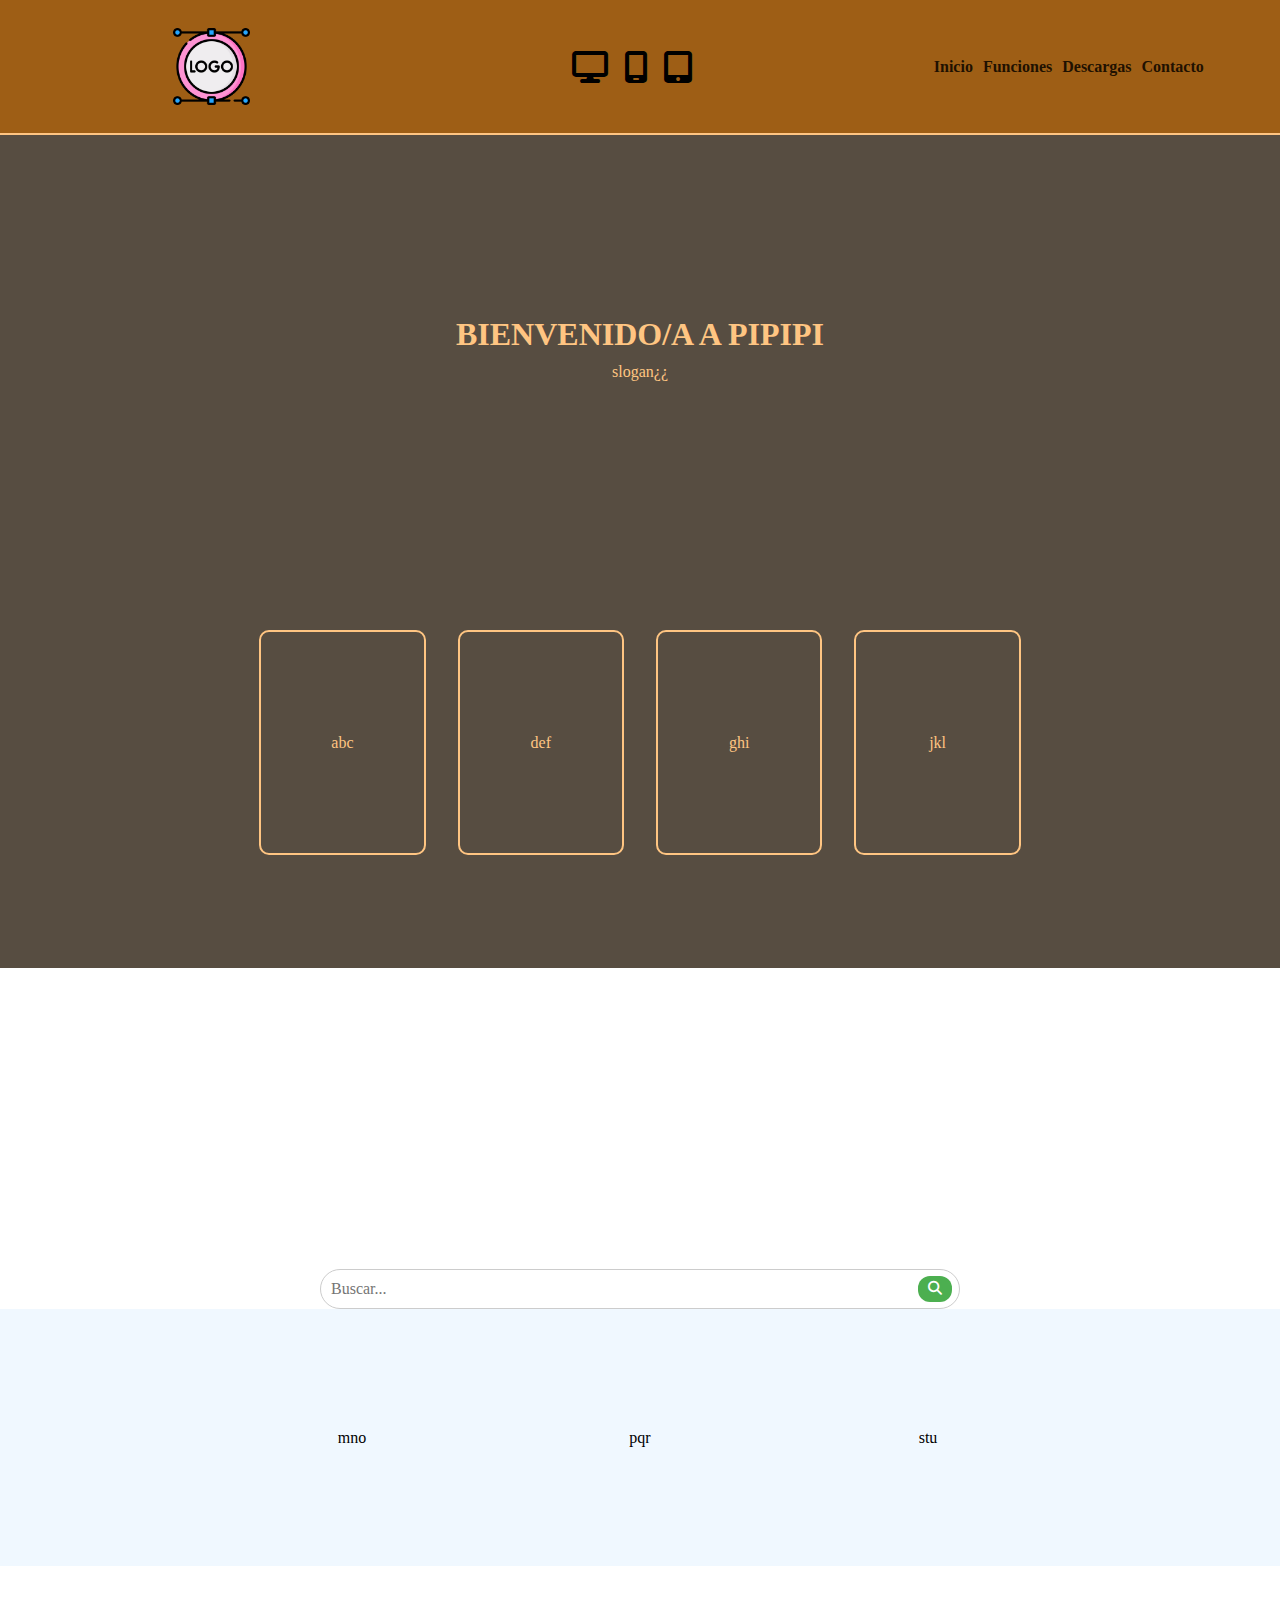
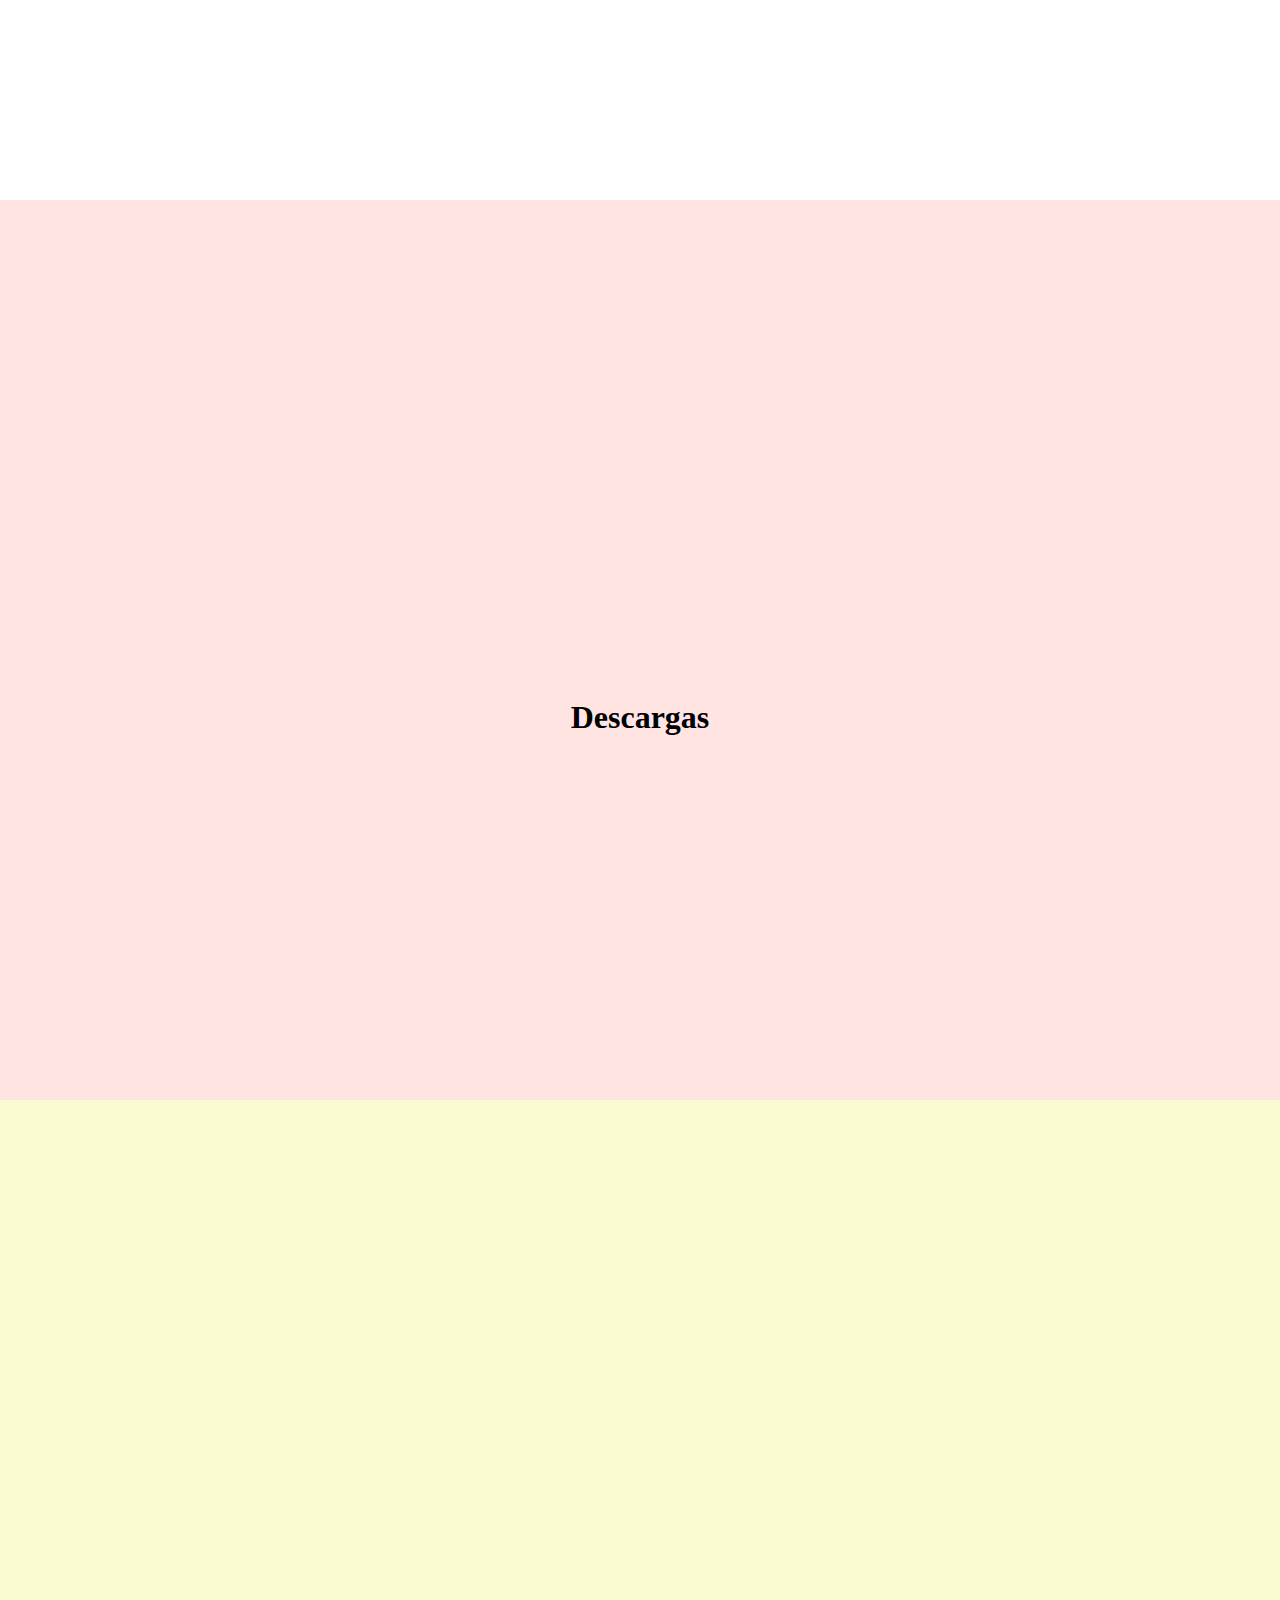
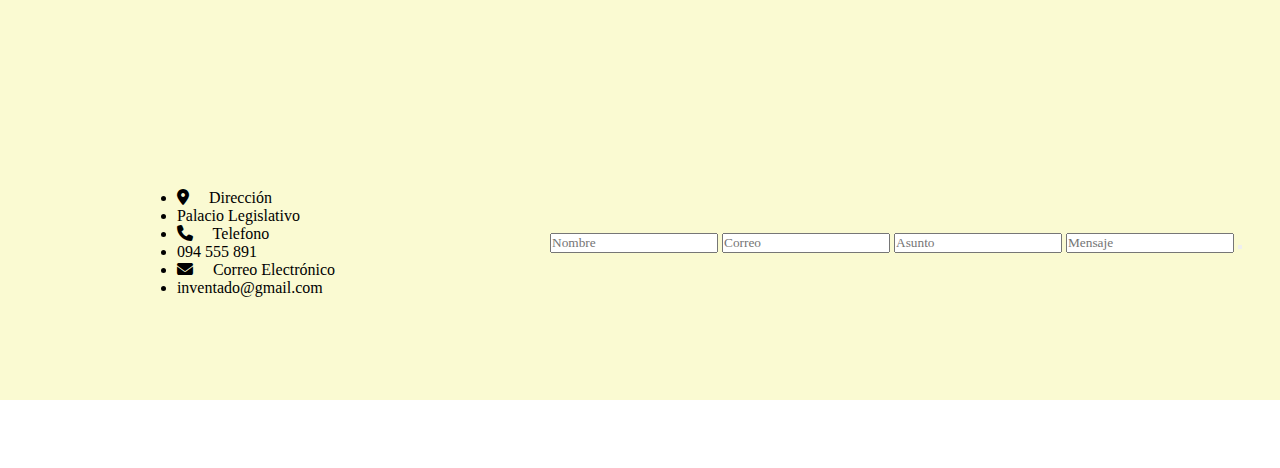
==== commit 07c11634: "..." ====
--- a/index.html
+++ b/index.html
@@ -46,7 +46,14 @@
 
             </div>
             <div class="contenidoInicio">
-                <div class="contenidoSup">asd</div>
+                <div class="contenidoSup">
+                    <div class="titulo">
+                        <b>BIENVENIDO/A A PIPIPI</b>
+                    </div>
+                    <div class="subtitulo">
+                        slogan¿¿
+                    </div>
+                </div>
                 <div class="contenidoInf">
                     <div class="divisionesContenido">abc</div>
                     <div class="divisionesContenido">def</div>
@@ -63,9 +70,9 @@
                     <button><i class="fa-solid fa-magnifying-glass"></i></button>
                 </div>
                 <div class="contenidoInfFun">
-                    <div class="divisionesContenidoFun">abc</div>
-                    <div class="divisionesContenidoFun">def</div>
-                    <div class="divisionesContenidoFun">ghi</div>
+                    <div class="divisionesContenidoFun">mno</div>
+                    <div class="divisionesContenidoFun">pqr</div>
+                    <div class="divisionesContenidoFun">stu</div>
                 </div>
             </div>
         </section>
--- a/CSS/estilos_inicio.css
+++ b/CSS/estilos_inicio.css
@@ -30,14 +30,14 @@
     height: 15vh;
     display: flex;
     z-index: 10;
-    border-bottom: 2px solid lightgray;
+    border-bottom: 2px solid rgb(255, 197, 130);
 }
 
 .nav1, .nav2, .nav3 {
     display: flex;
     justify-content: center;
     align-items: center;
-    background-color: rgb(54, 189, 230);
+    background-color: rgb(158, 94, 21);
 }
 
 .nav1 {
@@ -75,16 +75,15 @@
 
 .nav3 a { /*texto*/
     text-decoration: none;
-    color: rgb(0, 0, 0);
+    color: rgb(31, 17, 1);
     font-weight: bold;
 }
 
 .nav3 a:hover { /*al pasar el mouse*/
-    color: darkgreen;
+    color: rgb(255, 197, 130);
 }
 
 .videoFondo {
-    position: fixed;
     width: 100vw;
     height: 100vh;
     object-fit: cover;
@@ -97,8 +96,8 @@
     justify-content: center;
     align-items: center;
     position: absolute;
-    background-color: rgba(0, 0, 0, 0.5);
-    color: rgb(236, 236, 236);
+    background-color: rgba(31, 17, 1, 0.75);
+    color: rgb(255, 197, 130);
     width: 100vw;
     height: 100vh;
     z-index: 1;
@@ -114,6 +113,7 @@
 
 .contenidoSup {
     flex-direction: column;
+
 }
 
 .contenidoInf {
@@ -149,7 +149,7 @@
     background-size: cover;
     background-position: center;
     background-repeat: no-repeat;
-    color: #fafad2;
+    color: #ffff00;
 }
 
 .contenidoSupFun input[type="text"] { /*ingreso de las funciones*/
@@ -241,3 +241,14 @@
 #seccion_contacto {
     background-color: #fafad2;
 }
+
+.titulo {
+    font-size: xx-large;
+    padding: 0.3rem;
+    margin-top: 7rem;
+}
+
+.subtitulo {
+    font-size: medium;
+    padding: 0.3rem;
+}